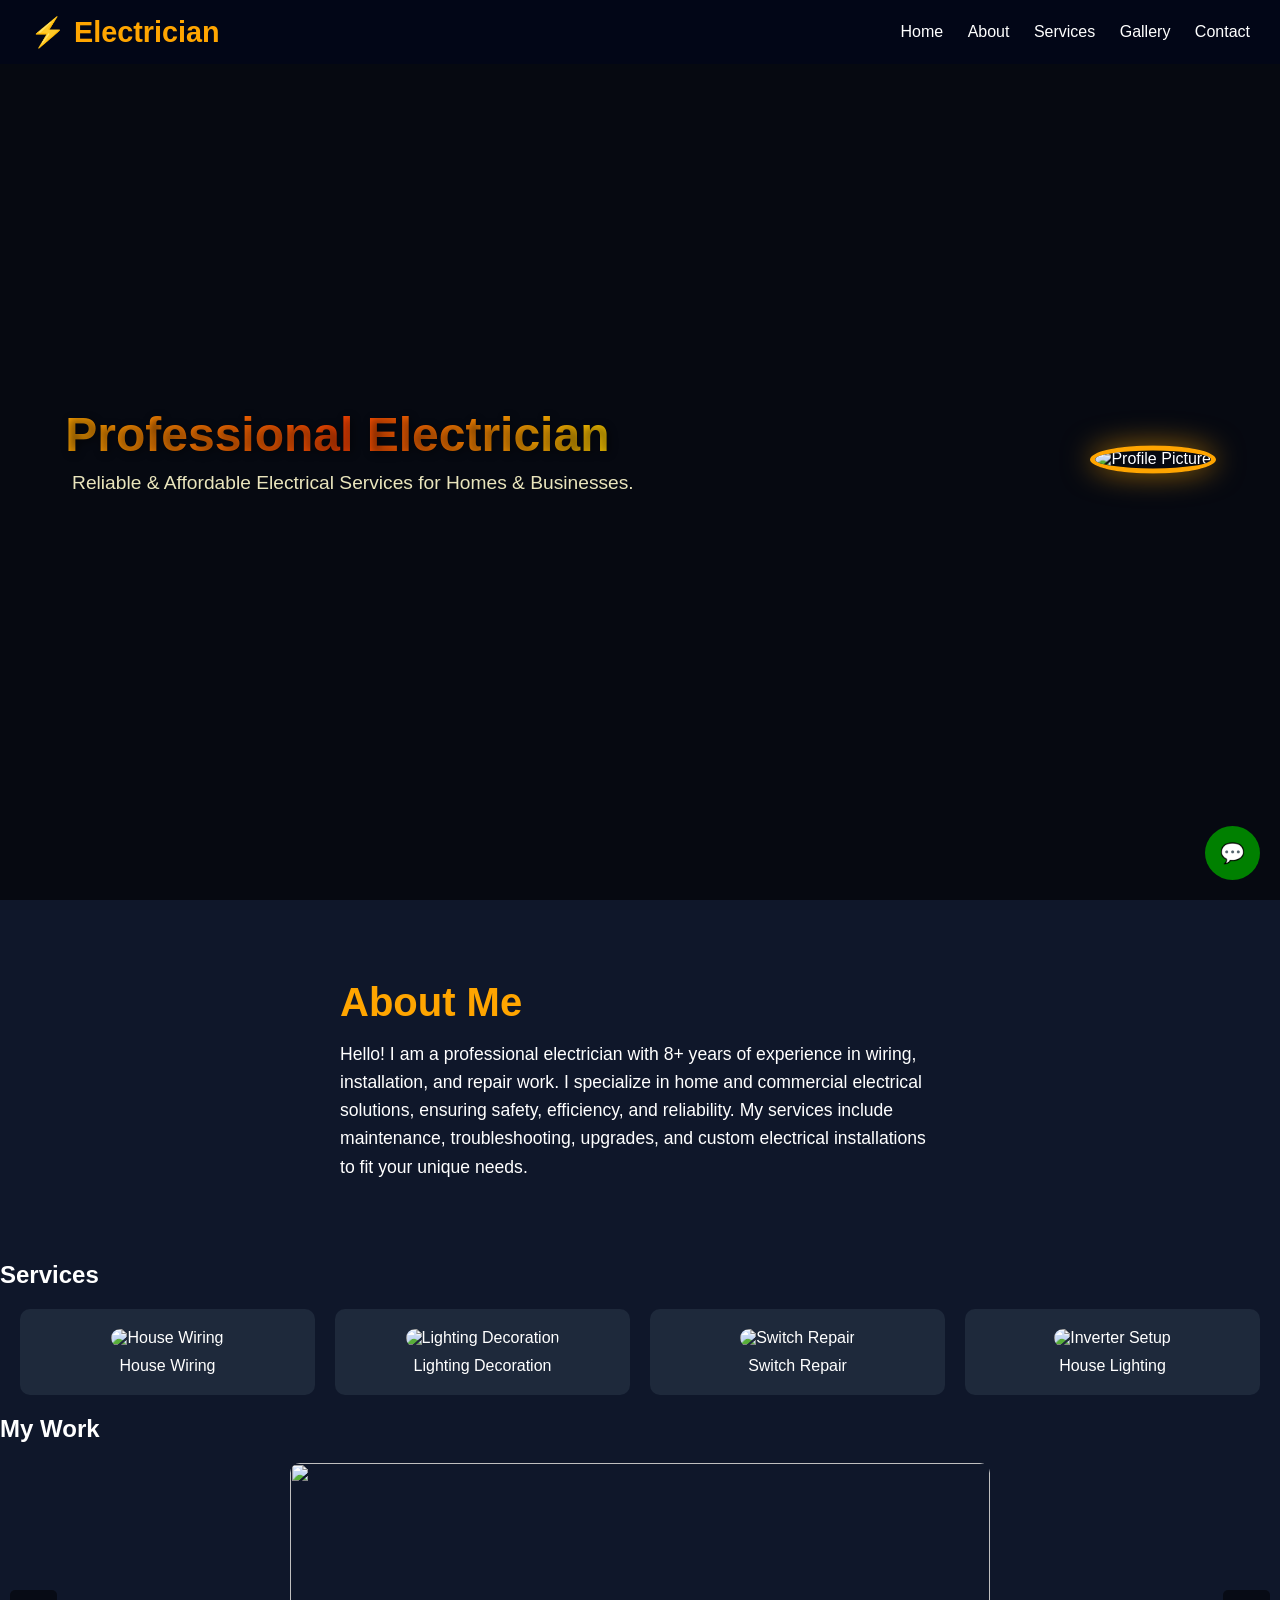
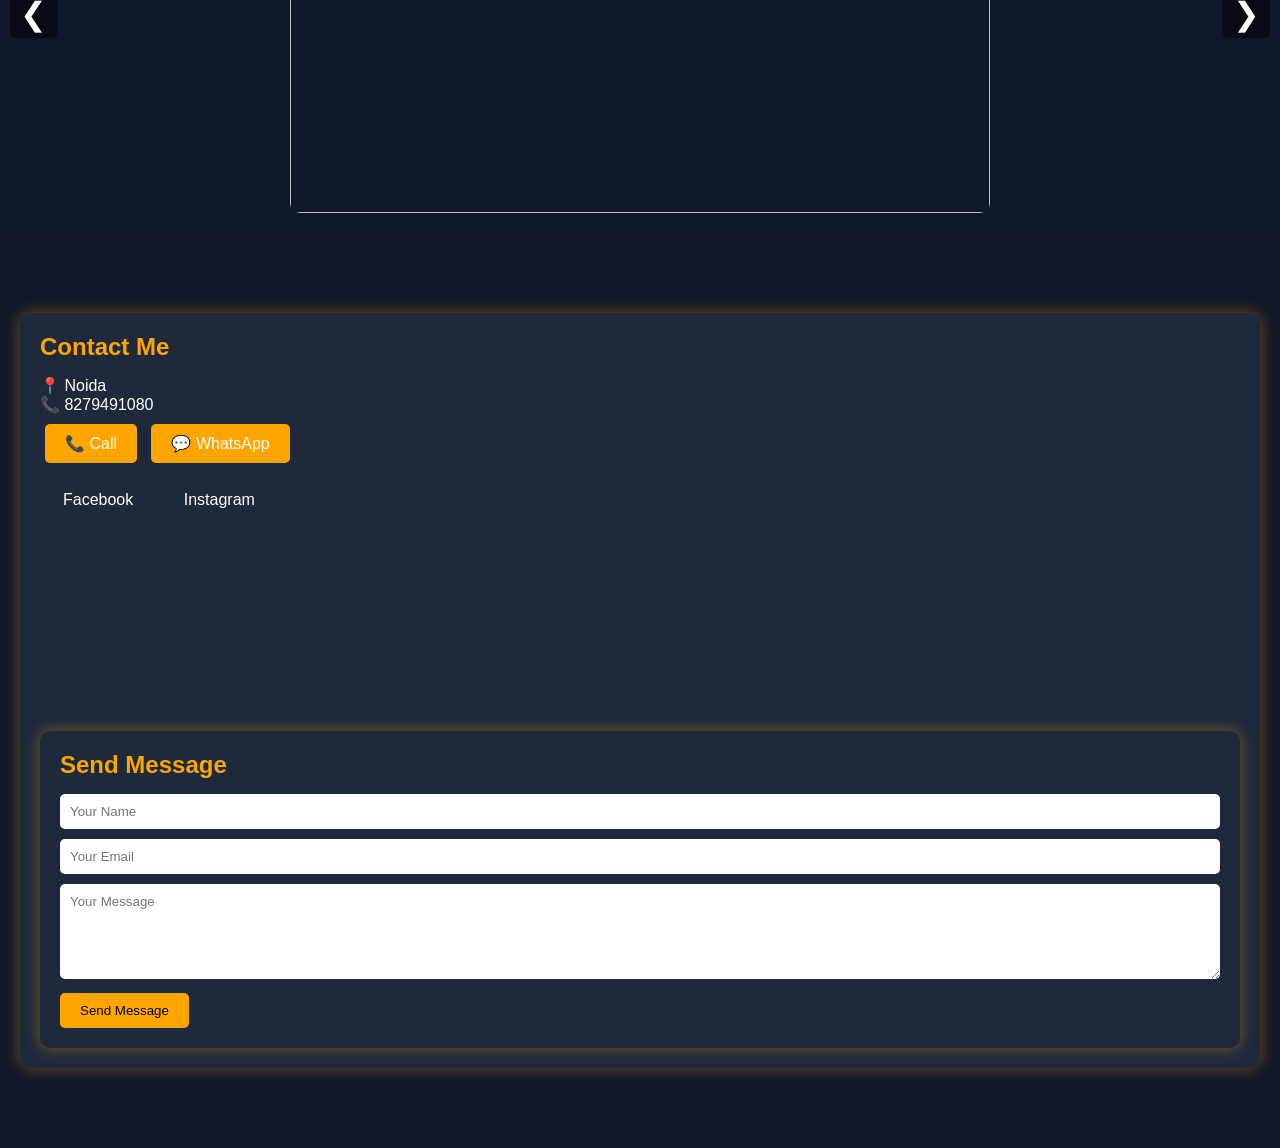
==== index.html @ 75a16395 "Add files via upload" ====
<!DOCTYPE html>
<html lang="en">
<head>
  <meta charset="UTF-8">
  <meta name="viewport" content="width=device-width, initial-scale=1.0">
  <title>Electrician Portfolio</title>
  <link rel="stylesheet" href="style.css">
  <!-- GSAP for scroll animations -->
  <script src="https://cdnjs.cloudflare.com/ajax/libs/gsap/3.12.2/gsap.min.js"></script>
  <script src="https://cdnjs.cloudflare.com/ajax/libs/gsap/3.12.2/ScrollTrigger.min.js"></script>
</head>
<body>

<!-- NAVBAR -->
<nav>
  <h2>⚡ Electrician</h2>
  <div>
    <a href="#home">Home</a>
    <a href="#about">About</a>
    <a href="#services">Services</a>
    <a href="#gallery">Gallery</a>
    <a href="#contact">Contact</a>
  </div>
</nav>

<!-- HERO / HOME -->
<section id="home" class="hero">
  <div class="overlay">
    <div class="hero-content">
      <!-- Text Left -->
      <div class="hero-text">
        <h1>Professional Electrician</h1>
        <p>Reliable & Affordable Electrical Services for Homes & Businesses.</p>
      </div>
      <!-- Profile Circle Right -->
      <div class="hero-profile-pic">
        <img src="c:\Users\HP\OneDrive\Pictures\file_0000000072ac71fa9a222ae24927d14c.png" alt="Profile Picture">
      </div>
    </div>
  </div>
</section>

<!-- ABOUT -->
<section id="about" class="about-section reveal">
  <div class="about-container">
    <div class="about-text">
      <h2>About Me</h2>
      <p>Hello! I am a professional electrician with 8+ years of experience in wiring, installation, and repair work. I specialize in home and commercial electrical solutions, ensuring safety, efficiency, and reliability. My services include maintenance, troubleshooting, upgrades, and custom electrical installations to fit your unique needs.</p>
    </div>
  </div>
</section>

<!-- SERVICES -->
<section id="services" class="reveal">
  <h2>Services</h2>
  <div class="cards">
    <div class="service-card">
      <img src="https://gainr.in/uploads/post/BL3954-1702096175209learn-the-basics-of-home-electrical-wiring-coynecollege-scaled.jpeg" alt="House Wiring">
      <p>House Wiring</p>
    </div>
    <div class="service-card">
      <img src="https://apollouniverse.com/cdn/shop/products/5_41dedc1f-3ff9-41c2-88ff-b48cf07d31c8.png?v=1663509998"alt="Lighting Decoration">
      <p>Lighting Decoration</p>
    </div>
    <div class="service-card">
      <img src="https://5.imimg.com/data5/SELLER/Default/2023/2/JR/GW/EG/76765065/electrical-switch-board-repair-services.jpg" alt="Switch Repair">
      <p>Switch Repair</p>
    </div>
    <div class="service-card">
      <img src="https://api.gharpedia.com/wp-content/uploads/2019/10/Types-of-Lighting-in-Living-room-01-0514190003.jpg" alt="Inverter Setup">
      <p>House Lighting</p>
    </div>
  </div>
</section>

<!-- GALLERY / SLIDER -->
<section id="gallery" class="reveal">
  <h2>My Work</h2>
  <div class="slider">
    <div class="slides" id="slides">
        <img src="c:\Users\HP\OneDrive\Pictures\images_(2)[1].jpeg">
        <img src="c:\Users\HP\OneDrive\Pictures\images (8).jpeg">
        <img src="c:\Users\HP\OneDrive\Pictures\images (7).jpeg">
        <img src="c:\Users\HP\OneDrive\Pictures\images (5).jpeg">
        <img src="c:\Users\HP\OneDrive\Pictures\images (4).jpeg">
        <img src="c:\Users\HP\OneDrive\Pictures\images (3).jpeg">
    <button class="prev">❮</button>
    <button class="next">❯</button>
    <div class="dots" id="dots"></div>
  </div>
</section>

<!-- CONTACT -->
<section id="contact" class="reveal contact-section">
  <div class="contact-container">
    <!-- Info -->
    <div class="contact-box contact-info-box">
      <h2>Contact Me</h2>
      <p>📍 Noida</p>
      <p>📞 8279491080</p>
      <div class="contact-buttons">
        <a href="tel:8279491080">📞 Call</a>
        <a href="https://wa.me/918279491080">💬 WhatsApp</a>
      </div>
      <div class="social-links">
        
        <div class="social-links">
          <div class="social-links">
             
            <div class="social-links">
  <a href="https://www.facebook.com/profile.php?id=61577823381987" target="_blank">Facebook</a>
  
  <a href="https://www.instagram.com/voltage_victor_/" target="_blank">Instagram</a>
</div>
      </div>
      <div class="map">
        <iframe src="https://maps.google.com/maps?q=Noida&t=&z=13&ie=UTF8&iwloc=&output=embed"
          width="100%" height="200" frameborder="0"></iframe>
      </div>
    </div>
    <!-- Form -->
    <div class="contact-box contact-form-box">
      <h2>Send Message</h2>
      <form class="contact-form">
        <input type="text" placeholder="Your Name" required>
        <input type="email" placeholder="Your Email" required>
        <textarea rows="5" placeholder="Your Message"></textarea>
        <button type="submit">Send Message</button>
      </form>
    </div>
  </div>
</section>

<a href="https://wa.me/918279491080" class="whatsapp">💬</a>

<script src="script.js"></script>
</body>
</html>
---- style.css ----
/* ==========================================
   GLOBAL STYLES
========================================== */
* {
  margin: 0;
  padding: 0;
  box-sizing: border-box;
  font-family: Arial, sans-serif;
}

body {
  background: #0f172a;
  color: white;
  scroll-behavior: smooth;
}

a {
  text-decoration: none;
  color: white;
}

/* ==========================================
   NAVBAR
========================================== */
nav {
  position: fixed;
  top: 0;
  width: 100%;
  background: #020617;
  display: flex;
  justify-content: space-between;
  align-items: center;
  padding: 15px 30px;
  z-index: 1000;
}

nav h2 {
  color: orange;
  font-size: 1.8em;
}

nav div a {
  margin-left: 20px;
  transition: 0.3s;
  font-weight: 500;
  font-size: 1em;
}

nav div a:hover {
  color: orange;
}

/* ==========================================
   HERO / HOME
========================================== */
.hero {
  height: 100vh;
  background: url('https://img.freepik.com/free-photo/different-electrical-tools-wooden-background-flat-lay_169016-24825.jpg') center/cover no-repeat;
  display: flex;
  justify-content: center;
  align-items: center;
  position: relative;
}

.hero .overlay {
  background: rgba(0, 0, 0, 0.6);
  width: 100%;
  height: 100%;
  display: flex;
  justify-content: center;
  align-items: center;
}

.hero-content {
  display: flex;
  align-items: center;
  justify-content: space-between;
  width: 90%;
  max-width: 1200px;
  gap: 40px;
  flex-wrap: wrap;
}

.hero-text {
  max-width: 600px;
}

.hero-text h1 {
  font-size: 3em;
  margin-bottom: 10px;
  background: linear-gradient(90deg, #ffa500, #ff4500, #ffd700);
  -webkit-background-clip: text;
  -webkit-text-fill-color: transparent;
  animation: gradientMove 5s infinite linear;
  text-shadow: 2px 2px 10px rgba(0, 0, 0, 0.6);
}

.hero-text p {
  font-size: 1.2em;
  color: #fffacd;
}

.hero-profile-pic img {
  width: 200px;
  height: 200px;
  border-radius: 50%;
  border: 5px solid orange;
  object-fit: cover;
  box-shadow: 0 0 30px rgba(255, 165, 0, 0.6);
  animation: float 3s ease-in-out infinite;
}

/* Float animation for profile pic */
@keyframes float {
  0%, 100% { transform: translateY(0); }
  50% { transform: translateY(-15px); }
}

/* Gradient text animation */
@keyframes gradientMove {
  0% { background-position: 0% 50%; }
  50% { background-position: 100% 50%; }
  100% { background-position: 0% 50%; }
}

/* ==========================================
   ABOUT SECTION
========================================== */
.about-section {
  padding: 80px 20px;
  text-align: center;
}

.about-container {
  display: flex;
  align-items: center;
  gap: 40px;
  justify-content: center;
  flex-wrap: wrap;
}

.about-text {
  max-width: 600px;
  text-align: left;
}

.about-text h2 {
  font-size: 2.5em;
  margin-bottom: 15px;
  color: orange;
}

.about-text p {
  font-size: 1.1em;
  line-height: 1.6;
}

/* ==========================================
   SERVICES SECTION
========================================== */
.cards {
  display: grid;
  grid-template-columns: repeat(auto-fit, minmax(150px, 1fr));
  gap: 20px;
  padding: 20px;
}

.service-card {
  background: #1e293b;
  padding: 20px;
  border-radius: 10px;
  transition: 0.3s;
  text-align: center;
}

.service-card img {
  width: 100%;
  border-radius: 10px;
  margin-bottom: 10px;
}

.service-card p {
  font-weight: 500;
}

.service-card:hover {
  background: orange;
  transform: scale(1.05);
}


.slider {
  max-width: 700px;   
  height: 350px;      
  margin: 20px auto;
  overflow: hidden;
  border-radius: 10px;
}

.slides {
  display: flex;
  height: 100%;
}

.slides img {
  width: 100%;
  height: 100%;
  object-fit: contain;   
  flex-shrink: 0;
}

.prev, .next {
  position: absolute;
  top: 50%;
  transform: translateY(-50%);
  background: rgba(0, 0, 0, 0.5);
  border: none;
  color: white;
  font-size: 2em;
  padding: 5px 10px;
  cursor: pointer;
  border-radius: 5px;
}

.prev { left: 10px; }
.next { right: 10px; }

.dots {
  text-align: center;
  margin-top: 10px;
}

/* ==========================================
   CONTACT SECTION
========================================== */
.contact-section {
  padding: 80px 20px;
  background: #111827;
}

.contact-container {
  display: flex;
  gap: 20px;
  flex-wrap: wrap;
  justify-content: center;
}

.contact-box {
  background: #1e293b;
  padding: 20px;
  border-radius: 10px;
  flex: 1 1 300px;
  box-shadow: 0 0 15px rgba(255, 165, 0, 0.4);
}

.contact-box h2 {
  margin-bottom: 15px;
  color: orange;
}

.contact-buttons a {
  display: inline-block;
  margin: 10px 5px;
  padding: 10px 20px;
  background: orange;
  border-radius: 5px;
  transition: 0.3s;
}

.contact-buttons a:hover {
  background: #ff7f00;
}

.social-links a {
  margin: 5px;
  padding: 5px 10px;
  background: #1e293b;
  border-radius: 5px;
  display: inline-block;
  transition: 0.3s;
}


.social-links a {
  display: inline-block;
  margin: 8px;
  padding: 10px 15px;
  background: #1e293b;
  border-radius: 6px;
  transition: 0.3s;
}

.social-links a:hover {
  background: orange;
  transform: scale(1.05);
}
.contact-form input, .contact-form textarea {
  width: 100%;
  padding: 10px;
  margin-bottom: 10px;
  border-radius: 5px;
  border: none;
}

.contact-form button {
  padding: 10px 20px;
  background: orange;
  border: none;
  border-radius: 5px;
  cursor: pointer;
  transition: 0.3s;
}

.contact-form button:hover { background: #ff7f00; }

.whatsapp {
  position: fixed;
  bottom: 20px;
  right: 20px;
  background: green;
  padding: 15px;
  border-radius: 50%;
  font-size: 20px;
  cursor: pointer;
}

@media screen and (max-width: 900px) {
  .hero-content {
    flex-direction: column-reverse;
    text-align: center;
    gap: 20px;
  }
  .hero-profile-pic img {
    width: 160px;
    height: 160px;
  }
  .about-container {
    flex-direction: column;
    text-align: center;
  }
}
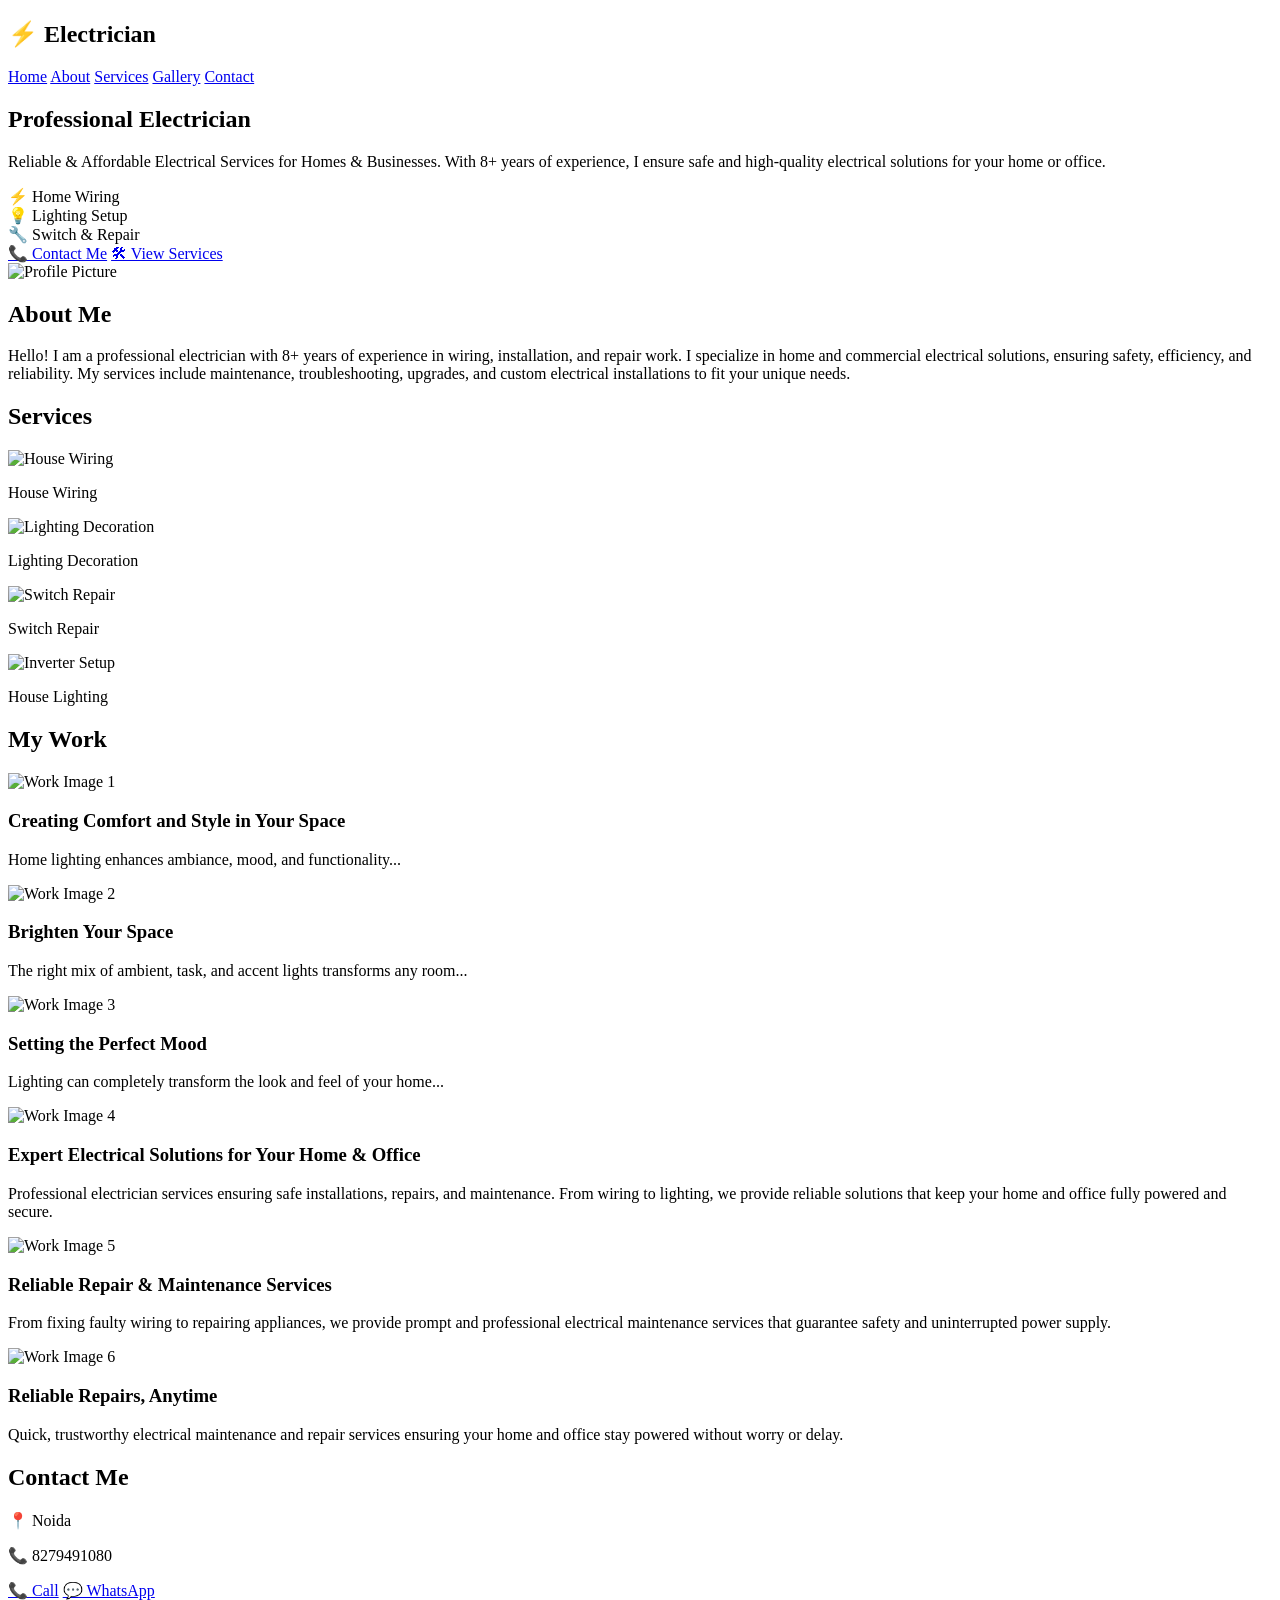
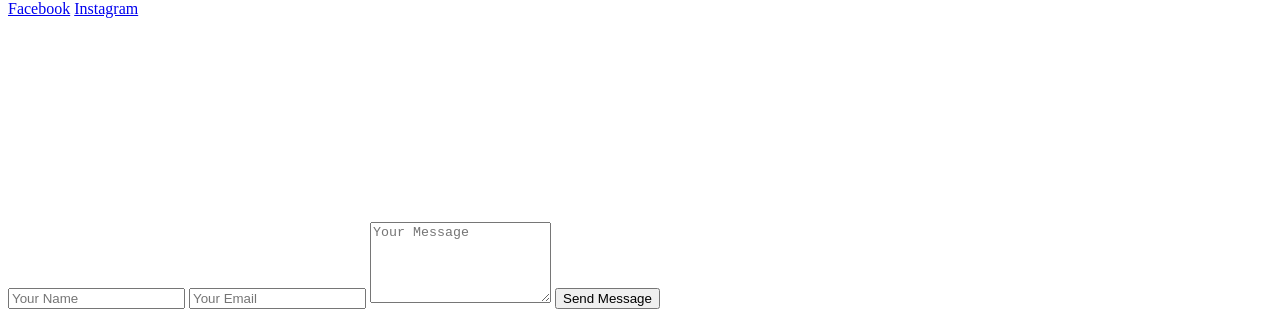
==== commit 055ecae2: "Add files via upload" ====
--- a/index.html
+++ b/index.html
@@ -27,15 +27,31 @@
 <section id="home" class="hero">
   <div class="overlay">
     <div class="hero-content">
+      
       <!-- Text Left -->
       <div class="hero-text">
         <h1>Professional Electrician</h1>
-        <p>Reliable & Affordable Electrical Services for Homes & Businesses.</p>
-      </div>
+        <p>Reliable & Affordable Electrical Services for Homes & Businesses. With 8+ years of experience, I ensure safe and high-quality electrical solutions for your home or office.</p>
+        
+        <!-- Optional Highlights / Mini Services -->
+        <div class="hero-highlights">
+          <div class="highlight">⚡ Home Wiring</div>
+          <div class="highlight">💡 Lighting Setup</div>
+          <div class="highlight">🔧 Switch & Repair</div>
+        </div>
+        
+        <!-- Call-to-action buttons -->
+        <div class="hero-buttons">
+          <a href="#contact">📞 Contact Me</a>
+          <a href="#services">🛠 View Services</a>
+        </div>
+      </div>
+      
       <!-- Profile Circle Right -->
       <div class="hero-profile-pic">
-        <img src="c:\Users\HP\OneDrive\Pictures\file_0000000072ac71fa9a222ae24927d14c.png" alt="Profile Picture">
-      </div>
+        <img src="images/imagesimg.jpeg.png" alt="Profile Picture">
+      </div>
+      
     </div>
   </div>
 </section>
@@ -74,19 +90,60 @@
 </section>
 
 <!-- GALLERY / SLIDER -->
+
+
 <section id="gallery" class="reveal">
-  <h2>My Work</h2>
-  <div class="slider">
-    <div class="slides" id="slides">
-        <img src="c:\Users\HP\OneDrive\Pictures\images_(2)[1].jpeg">
-        <img src="c:\Users\HP\OneDrive\Pictures\images (8).jpeg">
-        <img src="c:\Users\HP\OneDrive\Pictures\images (7).jpeg">
-        <img src="c:\Users\HP\OneDrive\Pictures\images (5).jpeg">
-        <img src="c:\Users\HP\OneDrive\Pictures\images (4).jpeg">
-        <img src="c:\Users\HP\OneDrive\Pictures\images (3).jpeg">
-    <button class="prev">❮</button>
-    <button class="next">❯</button>
-    <div class="dots" id="dots"></div>
+  <h2 class="section-title">My Work</h2>
+  <div class="gallery-cards">
+
+    <div class="card">
+      <img src="images/.image/2.jpg" alt="Work Image 1">
+      <div class="card-content">
+        <h3>Creating Comfort and Style in Your Space</h3>
+        <p>Home lighting enhances ambiance, mood, and functionality...</p>
+      </div>
+    </div>
+
+    <div class="card">
+      <img src="images/.image/4.jpg" alt="Work Image 2">
+      <div class="card-content">
+        <h3>Brighten Your Space</h3>
+        <p>The right mix of ambient, task, and accent lights transforms any room...</p>
+      </div>
+    </div>
+
+    <div class="card">
+      <img src="images/.image/6.jpg" alt="Work Image 3">
+      <div class="card-content">
+        <h3>Setting the Perfect Mood</h3>
+        <p>Lighting can completely transform the look and feel of your home...</p>
+      </div>
+    </div>
+    <div class="card">
+      <img src="images/image/7.jpg" alt="Work Image 4">
+      <div class="card-content">
+        <h3>Expert Electrical Solutions for Your Home & Office</h3>
+        <p>
+          Professional electrician services ensuring safe installations, repairs, and maintenance. From wiring to lighting, we provide reliable solutions that keep your home and office fully powered and secure.
+        </p>
+      </div>
+    </div>
+    <div class="card">
+      <img src="images/.image/5.jpg" alt="Work Image 5">
+      <div class="card-content">
+        <h3>Reliable Repair & Maintenance Services</h3>
+        <p>From fixing faulty wiring to repairing appliances, we provide prompt and professional electrical maintenance services that guarantee safety and uninterrupted power supply.</p>
+      </div>
+    </div>
+
+    <div class="card">
+      <img src="images/image/3.jpg" alt="Work Image 6">
+      <div class="card-content">
+        <h3>Reliable Repairs, Anytime</h3>
+        <p>Quick, trustworthy electrical maintenance and repair services ensuring your home and office stay powered without worry or delay. </p>
+      </div>
+    </div>
+
   </div>
 </section>
 
@@ -98,29 +155,49 @@
       <h2>Contact Me</h2>
       <p>📍 Noida</p>
       <p>📞 8279491080</p>
+      
       <div class="contact-buttons">
         <a href="tel:8279491080">📞 Call</a>
-        <a href="https://wa.me/918279491080">💬 WhatsApp</a>
-      </div>
+        <a href="https://wa.me/918279491080" target="_blank">💬 WhatsApp</a>
+      </div>
+
+      <!-- Social Links -->
       <div class="social-links">
-        
-        <div class="social-links">
-          <div class="social-links">
-             
-            <div class="social-links">
-  <a href="https://www.facebook.com/profile.php?id=61577823381987" target="_blank">Facebook</a>
-  
-  <a href="https://www.instagram.com/voltage_victor_/" target="_blank">Instagram</a>
-</div>
-      </div>
+        <a href="https://www.facebook.com/profile.php?id=61577823381987" target="_blank">Facebook</a>
+        <a href="https://www.instagram.com/voltage_victor_/" target="_blank">Instagram</a>
+      </div>
+
+      <!-- Map Below Social Links -->
       <div class="map">
-        <iframe src="https://maps.google.com/maps?q=Noida&t=&z=13&ie=UTF8&iwloc=&output=embed"
+        <iframe 
+          src="https://maps.google.com/maps?q=Noida&t=&z=13&ie=UTF8&iwloc=&output=embed"
           width="100%" height="200" frameborder="0"></iframe>
       </div>
     </div>
+<script src="script.js"></script>
+
+<script src="https://cdnjs.cloudflare.com/ajax/libs/gsap/3.12.2/gsap.min.js"></script>
+<script src="https://cdnjs.cloudflare.com/ajax/libs/gsap/3.12.2/ScrollTrigger.min.js"></script>
+<script>
+  // Animate service cards on scroll
+  gsap.utils.toArray(".service-card").forEach((card) => {
+    gsap.from(card, {
+      scrollTrigger: {
+        trigger: card,
+        start: "top 80%",
+        toggleActions: "play none none none"
+      },
+      y: 50,
+      opacity: 0,
+      duration: 1,
+      ease: "power3.out"
+    });
+  });
+</script>
+</body>
+</html>
     <!-- Form -->
     <div class="contact-box contact-form-box">
-      <h2>Send Message</h2>
       <form class="contact-form">
         <input type="text" placeholder="Your Name" required>
         <input type="email" placeholder="Your Email" required>
@@ -129,10 +206,4 @@
       </form>
     </div>
   </div>
-</section>
-
-<a href="https://wa.me/918279491080" class="whatsapp">💬</a>
-
-<script src="script.js"></script>
-</body>
-</html>+</section>
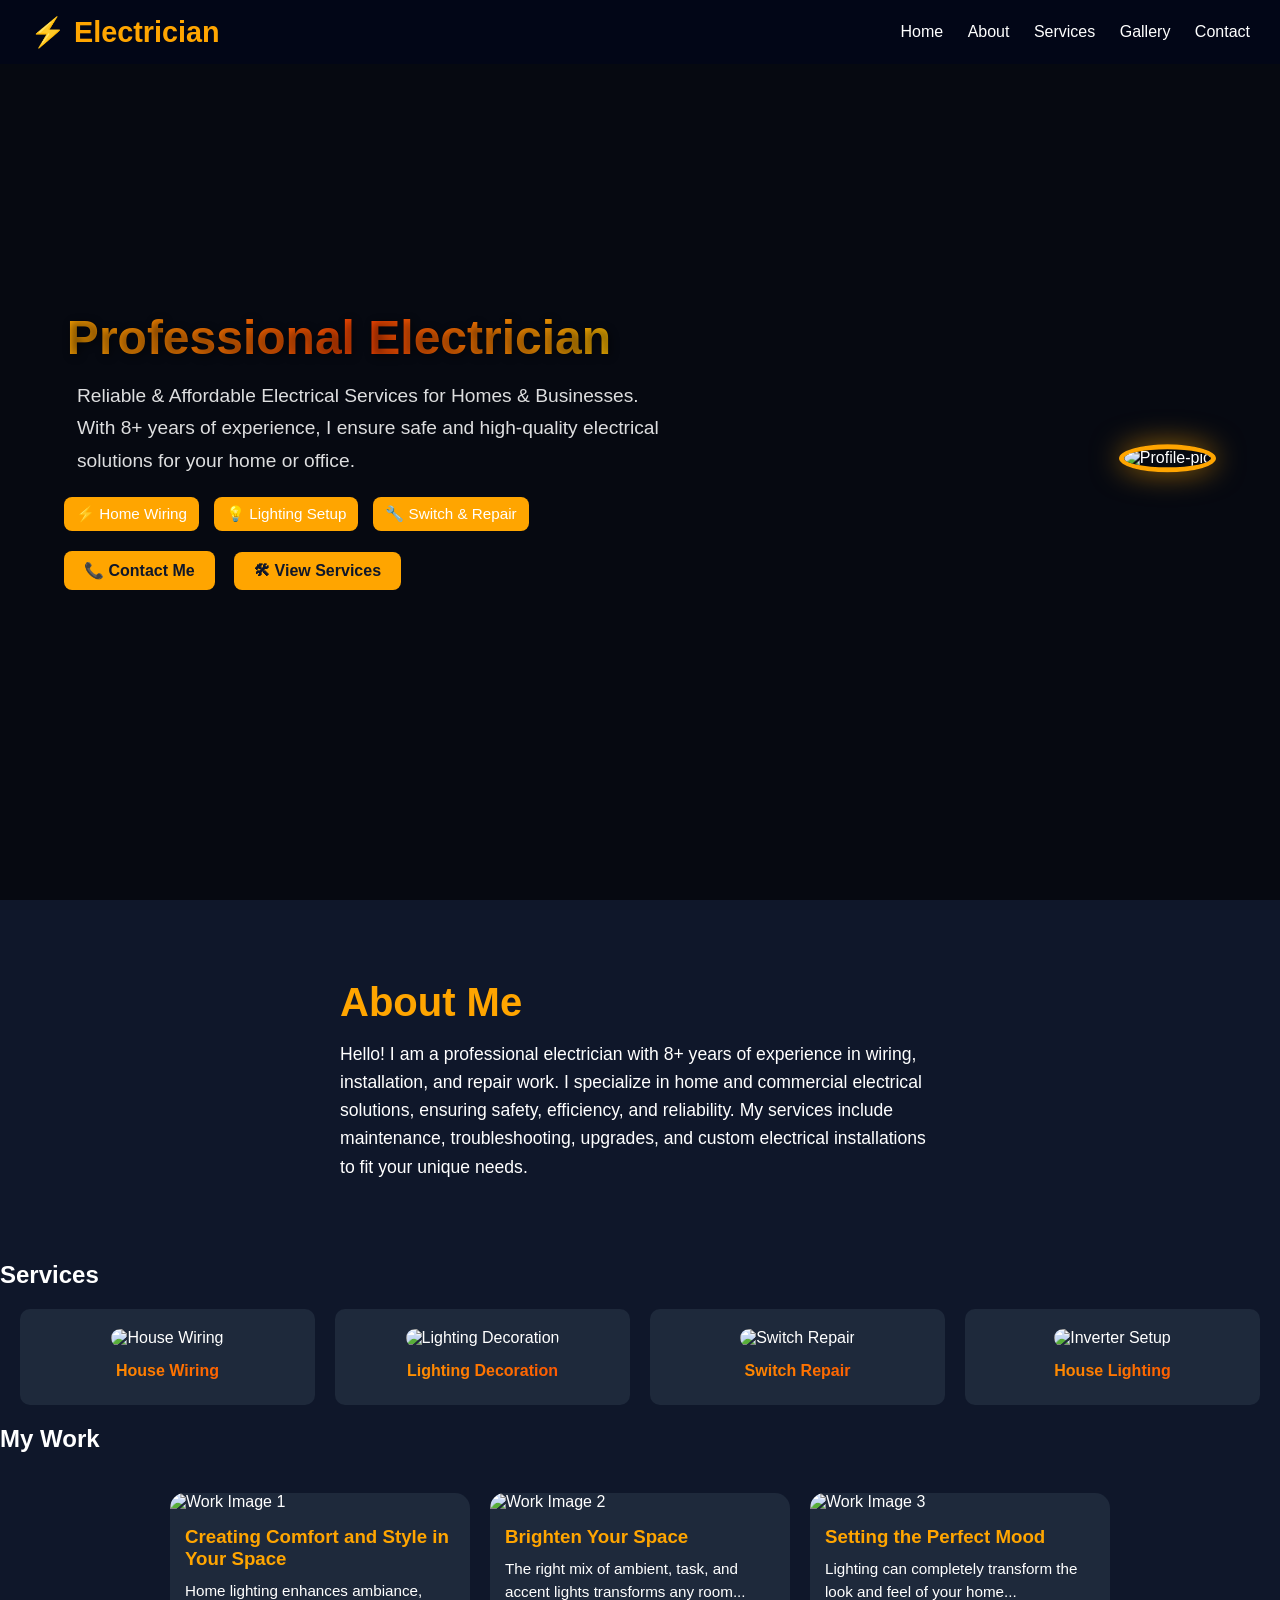
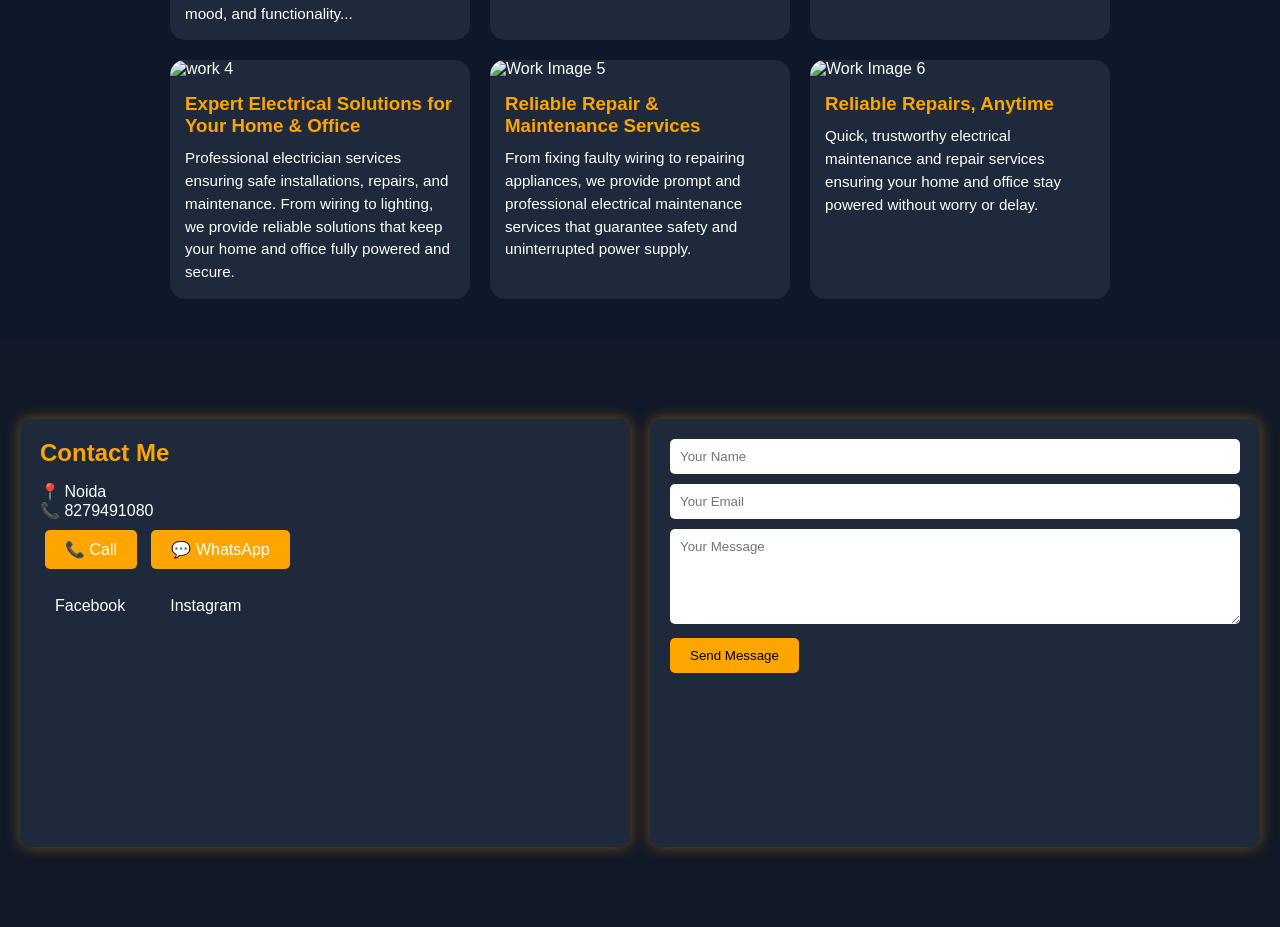
==== commit a793b399: "Add files via upload" ====
--- a/index.html
+++ b/index.html
@@ -49,7 +49,7 @@
       
       <!-- Profile Circle Right -->
       <div class="hero-profile-pic">
-        <img src="images/imagesimg.jpeg.png" alt="Profile Picture">
+        <img src="https://encrypted-tbn0.gstatic.com/images?q=tbn:ANd9GcS4BnVHVB9F-nd7I4DBqn6Nn-XScH_JuVVZlw&s" alt="Profile-pic">
       </div>
       
     </div>
@@ -97,7 +97,7 @@
   <div class="gallery-cards">
 
     <div class="card">
-      <img src="images/.image/2.jpg" alt="Work Image 1">
+      <img src="https://api.gharpedia.com/wp-content/uploads/2019/10/Types-of-Lighting-in-Living-room-01-0514190003.jpg" alt="Work Image 1">
       <div class="card-content">
         <h3>Creating Comfort and Style in Your Space</h3>
         <p>Home lighting enhances ambiance, mood, and functionality...</p>
@@ -105,7 +105,7 @@
     </div>
 
     <div class="card">
-      <img src="images/.image/4.jpg" alt="Work Image 2">
+      <img src="https://www.anbre.in/wp-content/uploads/2025/01/2.-Smart-Lighting-Systems.webp" alt="Work Image 2">
       <div class="card-content">
         <h3>Brighten Your Space</h3>
         <p>The right mix of ambient, task, and accent lights transforms any room...</p>
@@ -113,14 +113,14 @@
     </div>
 
     <div class="card">
-      <img src="images/.image/6.jpg" alt="Work Image 3">
+      <img src="https://assets.architecturaldigest.in/photos/641865004ebad32727bea231/4:3/w_1440,h_1080,c_limit/A%20designer's%20guide%20to%20selecting%20the%20right%20lighting%20for%20your%20living%20room.jpg" alt="Work Image 3">
       <div class="card-content">
         <h3>Setting the Perfect Mood</h3>
         <p>Lighting can completely transform the look and feel of your home...</p>
       </div>
     </div>
     <div class="card">
-      <img src="images/image/7.jpg" alt="Work Image 4">
+      <img src="https://encrypted-tbn0.gstatic.com/images?q=tbn:ANd9GcQvhvra77hVDNo2TcBIJq1cotYQ9QfqU3SZcg&s" alt="work 4">
       <div class="card-content">
         <h3>Expert Electrical Solutions for Your Home & Office</h3>
         <p>
@@ -129,7 +129,7 @@
       </div>
     </div>
     <div class="card">
-      <img src="images/.image/5.jpg" alt="Work Image 5">
+      <img src="https://encrypted-tbn0.gstatic.com/images?q=tbn:ANd9GcTYmXJ1YNSVe0Pb84Y5-gXaajAYwMZeYjcJrA&s" alt="Work Image 5">
       <div class="card-content">
         <h3>Reliable Repair & Maintenance Services</h3>
         <p>From fixing faulty wiring to repairing appliances, we provide prompt and professional electrical maintenance services that guarantee safety and uninterrupted power supply.</p>
@@ -137,7 +137,7 @@
     </div>
 
     <div class="card">
-      <img src="images/image/3.jpg" alt="Work Image 6">
+      <img src="https://encrypted-tbn0.gstatic.com/images?q=tbn:ANd9GcQ8U7PPw1kmCsWjpeyrSsYIKVGTF7Qfvg1lgg&s" alt="Work Image 6">
       <div class="card-content">
         <h3>Reliable Repairs, Anytime</h3>
         <p>Quick, trustworthy electrical maintenance and repair services ensuring your home and office stay powered without worry or delay. </p>
--- a/style.css
+++ b/style.css
@@ -0,0 +1,379 @@
+
+* {
+  margin: 0;
+  padding: 0;
+  box-sizing: border-box;
+  font-family: Arial, sans-serif;
+}
+
+body {
+  background: #0f172a;
+  color: white;
+  scroll-behavior: smooth;
+}
+
+a {
+  text-decoration: none;
+  color: white;
+}
+
+/* ==========================================
+   NAVBAR
+========================================== */
+nav {
+  position: fixed;
+  top: 0;
+  width: 100%;
+  background: #020617;
+  display: flex;
+  justify-content: space-between;
+  align-items: center;
+  padding: 15px 30px;
+  z-index: 1000;
+}
+
+nav h2 {
+  color: orange;
+  font-size: 1.8em;
+}
+
+nav div a {
+  margin-left: 20px;
+  transition: 0.3s;
+  font-weight: 500;
+}
+
+nav div a:hover {
+  color: orange;
+}
+
+/* ==========================================
+   HERO / HOME
+========================================== */
+.hero {
+  height: 100vh;
+  background: url('https://img.freepik.com/free-photo/different-electrical-tools-wooden-background-flat-lay_169016-24825.jpg') center/cover no-repeat;
+  display: flex;
+  justify-content: center;
+  align-items: center;
+  position: relative;
+}
+
+.hero .overlay {
+  background: rgba(0,0,0,0.6);
+  width: 100%;
+  height: 100%;
+  display: flex;
+  justify-content: center;
+  align-items: center;
+}
+
+.hero-content {
+  display: flex;
+  align-items: center;
+  justify-content: space-between;
+  width: 90%;
+  max-width: 1200px;
+  gap: 40px;
+  flex-wrap: wrap;
+}
+
+.hero-text {
+  max-width: 600px;
+}
+
+.hero-text h1 {
+  font-size: 3em;
+  margin-bottom: 15px;
+  background: linear-gradient(90deg, #ffa500, #ff4500, #ffd700);
+  -webkit-background-clip: text;
+  -webkit-text-fill-color: transparent;
+  text-shadow: 2px 2px 10px rgba(0,0,0,0.6);
+}
+
+.hero-text p {
+  font-size: 1.2em;
+  line-height: 1.7;
+  margin-bottom: 20px;
+}
+
+.hero-highlights {
+  display: flex;
+  gap: 15px;
+  flex-wrap: wrap;
+  margin-bottom: 20px;
+}
+
+.hero-highlights .highlight {
+  background: orange;
+  padding: 8px 12px;
+  border-radius: 8px;
+  font-weight: 500;
+  font-size: 0.95em;
+}
+
+.hero-buttons a {
+  display: inline-block;
+  margin-right: 15px;
+  padding: 10px 20px;
+  background: orange;
+  color: #0f172a;
+  font-weight: 600;
+  border-radius: 8px;
+  transition: 0.3s;
+}
+
+.hero-buttons a:hover {
+  background: #ff7f00;
+  transform: scale(1.05);
+}
+
+/* Profile picture */
+.hero-profile-pic img {
+  width: 200px;
+  height: 200px;
+  border-radius: 50%;
+  border: 5px solid orange;
+  object-fit: cover;
+  box-shadow: 0 0 30px rgba(255,165,0,0.6);
+  animation: float 3s ease-in-out infinite;
+}
+
+@keyframes float {
+  0%,100%{ transform: translateY(0);}
+  50%{ transform: translateY(-15px);}
+}
+
+/* ==========================================
+   ABOUT SECTION
+========================================== */
+.about-section {
+  padding: 80px 20px;
+  text-align: center;
+}
+
+.about-container {
+  display: flex;
+  align-items: center;
+  gap: 40px;
+  justify-content: center;
+  flex-wrap: wrap;
+}
+
+.about-text {
+  max-width: 600px;
+  text-align: left;
+}
+
+.about-text h2 {
+  font-size: 2.5em;
+  margin-bottom: 15px;
+  color: orange;
+}
+
+.about-text p {
+  font-size: 1.1em;
+  line-height: 1.6;
+}
+
+/* ==========================================
+   SERVICES
+========================================== */
+.cards {
+  display: grid;
+  grid-template-columns: repeat(auto-fit,minmax(150px,1fr));
+  gap: 20px;
+  padding: 20px;
+}
+
+.service-card {
+  background: #1e293b;
+  padding: 20px;
+  border-radius: 10px;
+  text-align: center;
+  transition: 0.3s;
+  cursor: pointer;
+}
+
+.service-card img {
+  width: 100%;
+  border-radius: 10px;
+  margin-bottom: 10px;
+  transition: transform 0.5s, box-shadow 0.5s;
+}
+
+.service-card:hover img {
+  transform: scale(1.05);
+  box-shadow: 0 10px 25px rgba(255,165,0,0.4);
+}
+
+/* Service card heading and paragraph gradient animation */
+.service-card p, .service-card h3 {
+  font-weight: 600;
+  font-size: 1em;
+  background: linear-gradient(90deg, #ffa500, #ff4500, #ffd700);
+  -webkit-background-clip: text;
+  -webkit-text-fill-color: transparent;
+  background-size: 200% 200%;
+  animation: textGradient 3s ease-in-out infinite;
+  margin: 5px 0;
+}
+
+@keyframes textGradient {
+  0% { background-position: 0% 50%; }
+  50% { background-position: 100% 50%; }
+  100% { background-position: 0% 50%; }
+}
+
+/* ==========================================
+   GALLERY
+========================================== */
+.gallery-cards {
+  display: flex;
+  flex-wrap: wrap;
+  justify-content: center;
+  gap: 20px;
+  padding: 40px 20px;
+}
+
+.gallery-cards .card {
+  background: #1e293b;
+  border-radius: 15px;
+  overflow: hidden;
+  width: 300px;
+  transition: transform 0.3s, box-shadow 0.3s;
+}
+
+.gallery-cards .card img {
+  width: 100%;
+  height: 200px;
+  object-fit: cover;
+}
+
+.gallery-cards .card-content {
+  padding: 15px;
+}
+
+.gallery-cards .card-content h3 {
+  margin-bottom: 10px;
+  color: orange;
+}
+
+.gallery-cards .card-content p {
+  font-size: 0.95em;
+  line-height: 1.5;
+}
+
+.gallery-cards .card:hover {
+  transform: translateY(-10px);
+  box-shadow: 0 10px 25px rgba(255,165,0,0.4);
+}
+
+.contact-section {
+  padding: 80px 20px;
+  background: #111827;
+}
+
+.contact-container {
+  display: flex;
+  gap: 20px;
+  flex-wrap: wrap;
+  justify-content: center;
+}
+
+.contact-box {
+  background: #1e293b;
+  padding: 20px;
+  border-radius: 10px;
+  flex: 1 1 300px;
+  box-shadow: 0 0 15px rgba(255,165,0,0.4);
+}
+
+.contact-box h2 {
+  margin-bottom: 15px;
+  color: orange;
+}
+
+.contact-buttons a {
+  display: inline-block;
+  margin: 10px 5px;
+  padding: 10px 20px;
+  background: orange;
+  border-radius: 5px;
+  transition: 0.3s;
+}
+
+.contact-buttons a:hover {
+  background: #ff7f00;
+}
+
+.social-links {
+  display: flex;
+  gap: 15px;
+  margin-top: 10px;
+}
+
+.social-links a {
+  padding: 8px 15px;
+  border-radius: 8px;
+  background: #1e293b;
+  transition: 0.3s;
+}
+
+.social-links a:hover {
+  background: orange;
+  transform: scale(1.05);
+}
+
+.contact-form input, .contact-form textarea {
+  width: 100%;
+  padding: 10px;
+  margin-bottom: 10px;
+  border-radius: 5px;
+  border: none;
+}
+
+.contact-form button {
+  padding: 10px 20px;
+  background: orange;
+  border: none;
+  border-radius: 5px;
+  cursor: pointer;
+  transition: 0.3s;
+}
+
+.contact-form button:hover {
+  background: #ff7f00;
+}
+
+/* WhatsApp Button */
+.whatsapp {
+  position: fixed;
+  bottom: 20px;
+  right: 20px;
+  background: green;
+  padding: 15px;
+  border-radius: 50%;
+  font-size: 20px;
+  cursor: pointer;
+}
+
+
+@media screen and (max-width:900px){
+  .hero-content{
+    flex-direction: column-reverse;
+    text-align: center;
+    gap:20px;
+  }
+  .hero-profile-pic img{
+    width: 160px;
+    height: 160px;
+  }
+  .about-container{
+    flex-direction: column;
+    text-align:center;
+  }
+  .gallery-cards .card{
+    width: 100%;
+  }
+}
